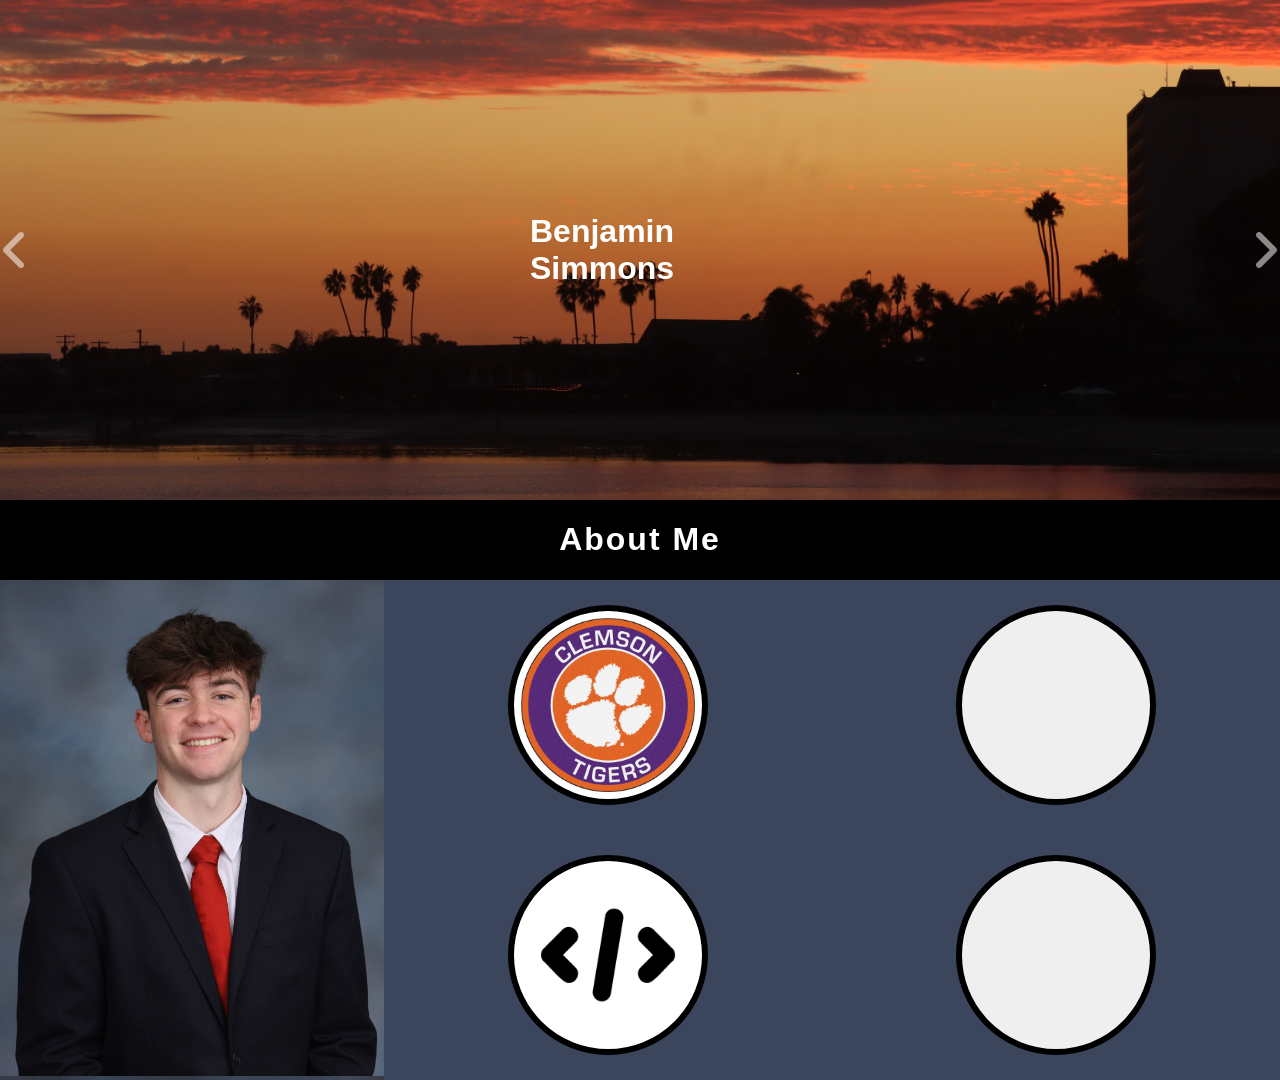
==== index.html @ a9e48d67 "Commit" ====
<!DOCTYPE html>
<html>
<head>
  <title>Personal Website</title>
  <link rel="stylesheet" href="styles.css">
  <link rel="stylesheet" href="https://cdnjs.cloudflare.com/ajax/libs/font-awesome/6.5.1/css/all.min.css">
</head>
  <body class="home-page">
    <div id="section1" class="section1">
        <i id="left-arrow" class="fa-solid fa-angle-left"></i>
        <h1>Benjamin Simmons</h1>
        <i id="right-arrow" class="fa-solid fa-angle-right"></i>
    </div>
    <div class="divider"><h1>About Me</h1></div>
    <div class="section2">
      <div class="my-photo"></div>
      <div id="aboutme" class="about-me">
          <button id="Education" class="about-btn">Education</button>
          <button id="Cyber" class="about-btn">Cyber Security</button>
          <button id="Skills" class="about-btn">Skills</button>
          <button id="Fraternity" class="about-btn">Phi Tau</button>
      </div>
    </div>
    <div class="section3">
    
    </div>
    <script src="script.js"></script>
  </body>
</html>
---- styles.css ----
/* ******************************************* HOME PAGE **************************************************/
.home-page{
    margin: 0;
}
.section1{
    margin: 0;
    display: flex;
    justify-content: center;
    align-items: center;
    background-image: url("/images/photo1.jpg");
    height: 500px;
    width: 100%;
    background-size: cover;
    background-position: center bottom;
    gap: 500px;
}


.section1 h1{
    color: white;
    font-family: Impact, Haettenschweiler, 'Arial Narrow Bold', sans-serif;
}

.section1 i{
    font-size: 48px;
    color: rgba(255, 255, 255, 0.528);
}

.section2{
    display: flex;
    flex-direction: row;
    overflow: hidden;
    height: 500px;
    margin: 0;
}

.my-photo{
    width: 30%;
    background-image: url("/images/self_portrait.jpeg");
    background-size: cover;
    background-position: center -80px;
}

.about-me{
    width: 70%;
    background-color: rgb(59, 69, 92);
    display: grid;
    grid-template-columns: 1fr 1fr;
    justify-items: center;
    justify-content: center;
    align-items: center;
    position: relative;
}

.about-btn{
    height: 200px;
    width: 200px;
    border-radius: 50%;
    background-size: cover;
    cursor: pointer;
    border: 6px solid black;
    font-size: 25px;
    color: transparent;
    transition: color 1s;
}

.about-btn:hover{
    color: white;
    box-shadow: inset 0 0 0 2000px rgba(0, 0, 0, 0.749);
}



#Education {
    background-image: url("images/education.jpg");
    background-position: center;
}

#Skills {
    background-image: url("images/skills.jpg");
}

#Fraternity {
    background-image: url("images/fraternity.jpg");
}

#Home {
    background-image: url("images/home.jpg");
}


.divider{
    display: flex;
    align-items: center;
    justify-content: center;
    background-color: rgb(0, 0, 0);
    margin: 0;
}

.divider h1{
    color: white;
    font-family: Impact, Haettenschweiler, 'Arial Narrow Bold', sans-serif;
    letter-spacing: 2px;
}

.info-panel{
    color: white;
    font-size: 24px;
    padding-left: 20px;
}

.about-me:has(.info-panel){
    display: flex;
    flex-direction: column;
    justify-content: flex-start;
    align-items: flex-start;
    padding-top: 30px;
    overflow-y: auto;
}

.back-btn {
    position: absolute;
    top: 12px;
    right: 16px;
    background: transparent;
    border: 2px solid rgba(255,255,255,0.5);
    color: white;
    font-size: 1.2rem;
    width: 36px;
    height: 36px;
    border-radius: 50%;
    cursor: pointer;
    transition: background 0.3s;
    display: flex;
    align-items: center;
    justify-content: center;
}

.back-btn:hover {
    background: rgba(255,255,255,0.15);
}

.course-table {
    width: 100%;
    border-collapse: collapse;
    margin-top: 12px;
    color: white;
}

.course-table th, .course-table td {
    text-align: left;
    padding: 8px 12px;
    border-bottom: 1px solid rgba(255,255,255,0.2);
}

.course-table th {
    font-size: 0.85rem;
    text-transform: uppercase;
    letter-spacing: 1px;
    color: rgba(255,255,255,0.6);
}

.course-table td:last-child {
    width: 60px;
}




/* ******************************************* END HOME PAGE **************************************************/
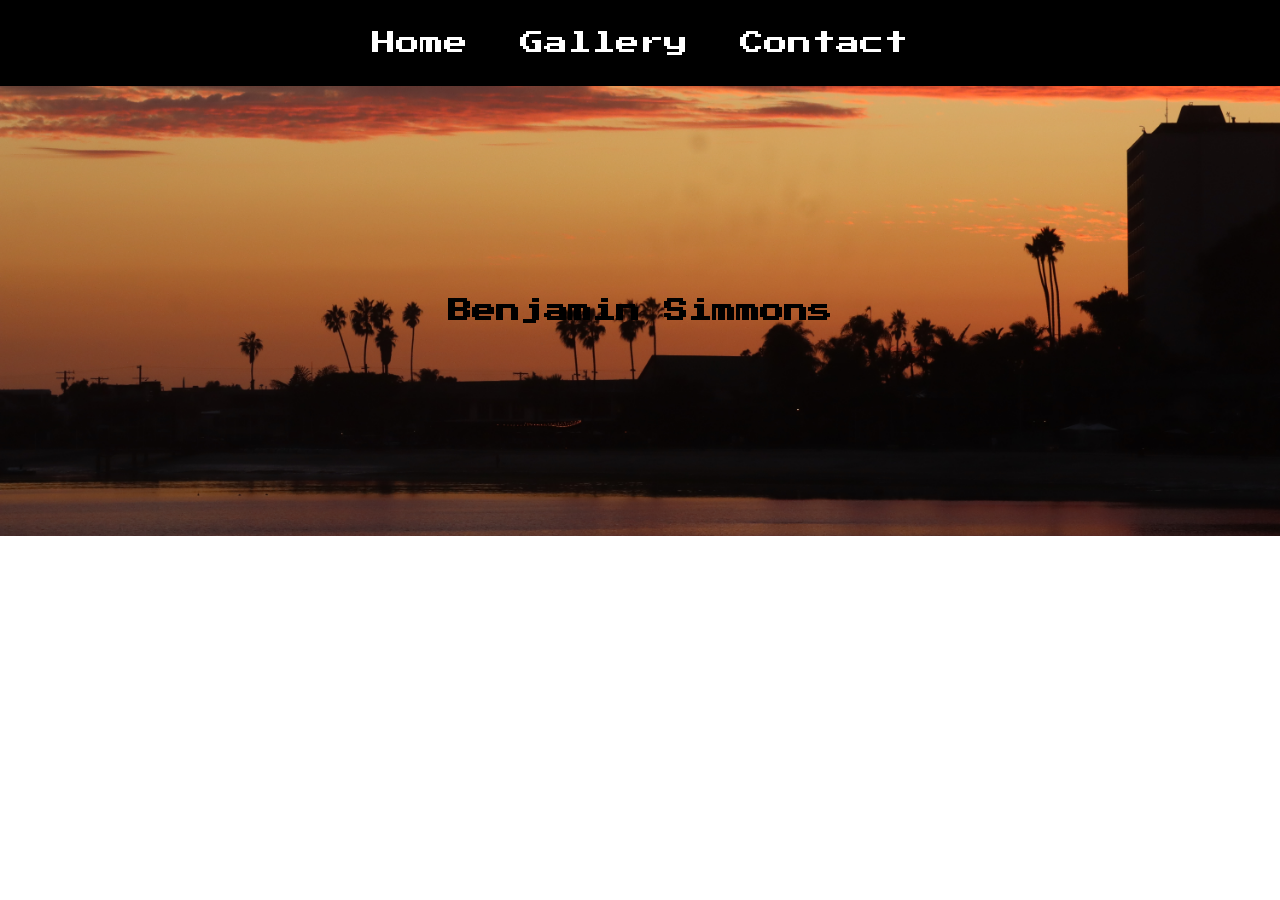
==== commit db583024: "navbar" ====
--- a/index.html
+++ b/index.html
@@ -2,27 +2,21 @@
 <html>
 <head>
   <title>Personal Website</title>
+  <link rel="preconnect" href="https://fonts.googleapis.com">
+  <link rel="preconnect" href="https://fonts.gstatic.com" crossorigin>
+  <link href="https://fonts.googleapis.com/css2?family=Diplomata&family=Press+Start+2P&display=swap" rel="stylesheet">
   <link rel="stylesheet" href="styles.css">
   <link rel="stylesheet" href="https://cdnjs.cloudflare.com/ajax/libs/font-awesome/6.5.1/css/all.min.css">
+  <script src="navbar.js" defer></script>
 </head>
+  <header>
+    <div id="navbar"></div>
+  </header>
   <body class="home-page">
     <div id="section1" class="section1">
-        <i id="left-arrow" class="fa-solid fa-angle-left"></i>
+        <div id="bg-layer1" class="bg-layer"></div>
+        <div id="bg-layer2" class="bg-layer"></div>
         <h1>Benjamin Simmons</h1>
-        <i id="right-arrow" class="fa-solid fa-angle-right"></i>
-    </div>
-    <div class="divider"><h1>About Me</h1></div>
-    <div class="section2">
-      <div class="my-photo"></div>
-      <div id="aboutme" class="about-me">
-          <button id="Education" class="about-btn">Education</button>
-          <button id="Cyber" class="about-btn">Cyber Security</button>
-          <button id="Skills" class="about-btn">Skills</button>
-          <button id="Fraternity" class="about-btn">Phi Tau</button>
-      </div>
-    </div>
-    <div class="section3">
-    
     </div>
     <script src="script.js"></script>
   </body>
--- a/styles.css
+++ b/styles.css
@@ -2,169 +2,29 @@
 .home-page{
     margin: 0;
 }
-.section1{
-    margin: 0;
-    display: flex;
-    justify-content: center;
-    align-items: center;
-    background-image: url("/images/photo1.jpg");
-    height: 500px;
-    width: 100%;
-    background-size: cover;
-    background-position: center bottom;
-    gap: 500px;
+
+#section1 {
+  position: relative;
+  height: 50vh;
+  overflow: hidden;
+  display: flex;
+  justify-content: center;
+  align-items: center;
 }
 
-
-.section1 h1{
-    color: white;
-    font-family: Impact, Haettenschweiler, 'Arial Narrow Bold', sans-serif;
+.bg-layer {
+  position: absolute;
+  inset: 0;
+  background-size: cover;
+  background-position: bottom;
+  transition: opacity 2s ease-in-out;
+  z-index: 0;
 }
 
-.section1 i{
-    font-size: 48px;
-    color: rgba(255, 255, 255, 0.528);
+#section1 h1 {
+  position: relative;
+  z-index: 1; /* sits above the bg layers */
+  font-family: "Press Start 2P", system-ui;
+  font-size: 24px;
 }
-
-.section2{
-    display: flex;
-    flex-direction: row;
-    overflow: hidden;
-    height: 500px;
-    margin: 0;
-}
-
-.my-photo{
-    width: 30%;
-    background-image: url("/images/self_portrait.jpeg");
-    background-size: cover;
-    background-position: center -80px;
-}
-
-.about-me{
-    width: 70%;
-    background-color: rgb(59, 69, 92);
-    display: grid;
-    grid-template-columns: 1fr 1fr;
-    justify-items: center;
-    justify-content: center;
-    align-items: center;
-    position: relative;
-}
-
-.about-btn{
-    height: 200px;
-    width: 200px;
-    border-radius: 50%;
-    background-size: cover;
-    cursor: pointer;
-    border: 6px solid black;
-    font-size: 25px;
-    color: transparent;
-    transition: color 1s;
-}
-
-.about-btn:hover{
-    color: white;
-    box-shadow: inset 0 0 0 2000px rgba(0, 0, 0, 0.749);
-}
-
-
-
-#Education {
-    background-image: url("images/education.jpg");
-    background-position: center;
-}
-
-#Skills {
-    background-image: url("images/skills.jpg");
-}
-
-#Fraternity {
-    background-image: url("images/fraternity.jpg");
-}
-
-#Home {
-    background-image: url("images/home.jpg");
-}
-
-
-.divider{
-    display: flex;
-    align-items: center;
-    justify-content: center;
-    background-color: rgb(0, 0, 0);
-    margin: 0;
-}
-
-.divider h1{
-    color: white;
-    font-family: Impact, Haettenschweiler, 'Arial Narrow Bold', sans-serif;
-    letter-spacing: 2px;
-}
-
-.info-panel{
-    color: white;
-    font-size: 24px;
-    padding-left: 20px;
-}
-
-.about-me:has(.info-panel){
-    display: flex;
-    flex-direction: column;
-    justify-content: flex-start;
-    align-items: flex-start;
-    padding-top: 30px;
-    overflow-y: auto;
-}
-
-.back-btn {
-    position: absolute;
-    top: 12px;
-    right: 16px;
-    background: transparent;
-    border: 2px solid rgba(255,255,255,0.5);
-    color: white;
-    font-size: 1.2rem;
-    width: 36px;
-    height: 36px;
-    border-radius: 50%;
-    cursor: pointer;
-    transition: background 0.3s;
-    display: flex;
-    align-items: center;
-    justify-content: center;
-}
-
-.back-btn:hover {
-    background: rgba(255,255,255,0.15);
-}
-
-.course-table {
-    width: 100%;
-    border-collapse: collapse;
-    margin-top: 12px;
-    color: white;
-}
-
-.course-table th, .course-table td {
-    text-align: left;
-    padding: 8px 12px;
-    border-bottom: 1px solid rgba(255,255,255,0.2);
-}
-
-.course-table th {
-    font-size: 0.85rem;
-    text-transform: uppercase;
-    letter-spacing: 1px;
-    color: rgba(255,255,255,0.6);
-}
-
-.course-table td:last-child {
-    width: 60px;
-}
-
-
-
-
 /* ******************************************* END HOME PAGE **************************************************/
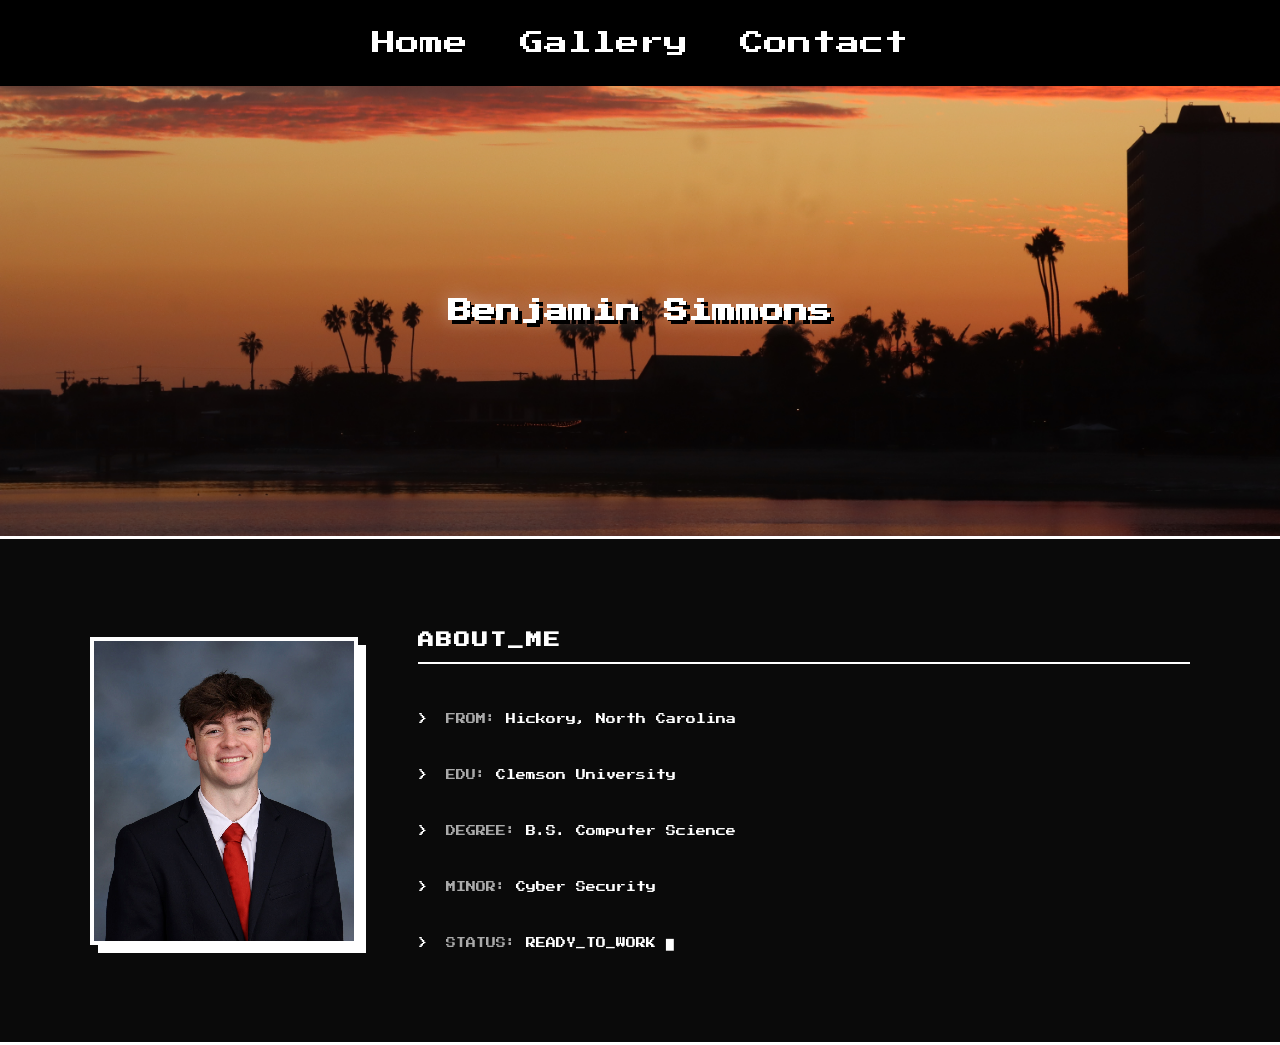
==== commit 24aeff73: "commit" ====
--- a/index.html
+++ b/index.html
@@ -9,15 +9,49 @@
   <link rel="stylesheet" href="https://cdnjs.cloudflare.com/ajax/libs/font-awesome/6.5.1/css/all.min.css">
   <script src="navbar.js" defer></script>
 </head>
+<body class="home-page">
   <header>
     <div id="navbar"></div>
   </header>
-  <body class="home-page">
-    <div id="section1" class="section1">
-        <div id="bg-layer1" class="bg-layer"></div>
-        <div id="bg-layer2" class="bg-layer"></div>
-        <h1>Benjamin Simmons</h1>
+ 
+  <div id="section1" class="section1">
+    <div id="bg-layer1" class="bg-layer"></div>
+    <div id="bg-layer2" class="bg-layer"></div>
+    <h1>Benjamin Simmons</h1>
+  </div>
+ 
+  <!-- ABOUT ME SECTION -->
+  <section id="about">
+    <div class="about-inner">
+ 
+      <!-- Photo side -->
+      <div class="about-photo-wrap pixel-reveal">
+        <div class="pixel-frame">
+          <img src="images/self_portrait.jpeg" alt="Benjamin Simmons" id="about-photo" />
+        </div>
+      </div>
+ 
+      <!-- Text side -->
+      <div class="about-text">
+        <h2 class="about-heading type-in">ABOUT_ME</h2>
+        <div class="terminal-lines">
+          <p class="terminal-line" style="--delay: 0.2s"><span class="prompt">&gt;</span> FROM: <span class="highlight">Hickory, North Carolina</span></p>
+          <p class="terminal-line" style="--delay: 0.5s"><span class="prompt">&gt;</span> EDU: <span class="highlight">Clemson University</span></p>
+          <p class="terminal-line" style="--delay: 0.8s"><span class="prompt">&gt;</span> DEGREE: <span class="highlight">B.S. Computer Science</span></p>
+          <p class="terminal-line" style="--delay: 1.1s"><span class="prompt">&gt;</span> MINOR: <span class="highlight">Cyber Security</span></p>
+          <p class="terminal-line" style="--delay: 1.4s"><span class="prompt">&gt;</span> STATUS: <span class="highlight blink">READY_TO_WORK █</span></p>
+        </div>
+      </div>
+ 
     </div>
-    <script src="script.js"></script>
-  </body>
-</html>
+  </section>
+  <!-- CYBER SECTION -->
+   <section class="cyber">
+      <div class="cyber-inner">
+
+      </div>
+   </section>
+ 
+  <script src="script.js"></script>
+</body>
+</html>
--- a/styles.css
+++ b/styles.css
@@ -1,8 +1,10 @@
 /* ******************************************* HOME PAGE **************************************************/
-.home-page{
-    margin: 0;
+.home-page {
+  margin: 0;
+  background-color: #0a0a0a;
+  color: #fff;
 }
-
+ 
 #section1 {
   position: relative;
   height: 50vh;
@@ -11,7 +13,7 @@
   justify-content: center;
   align-items: center;
 }
-
+ 
 .bg-layer {
   position: absolute;
   inset: 0;
@@ -20,11 +22,127 @@
   transition: opacity 2s ease-in-out;
   z-index: 0;
 }
-
+ 
 #section1 h1 {
   position: relative;
-  z-index: 1; /* sits above the bg layers */
+  z-index: 1;
   font-family: "Press Start 2P", system-ui;
   font-size: 24px;
+  color: #fff;
+  text-shadow: 4px 4px 0px #000, 0 0 20px rgba(255,255,255,0.4);
 }
-/* ******************************************* END HOME PAGE **************************************************/+/* ******************************************* END HOME PAGE **************************************************/
+ 
+ 
+/* ******************************************* ABOUT SECTION **************************************************/
+#about {
+  padding: 80px 40px;
+  background-color: #0a0a0a;
+  border-top: 3px solid #fff;
+}
+ 
+.about-inner {
+  max-width: 1100px;
+  margin: 0 auto;
+  display: flex;
+  gap: 60px;
+  align-items: center;
+  flex-wrap: wrap;
+}
+ 
+/* --- Photo --- */
+.about-photo-wrap {
+  flex: 0 0 auto;
+  opacity: 0;
+  transform: translateY(30px);
+  transition: opacity 0.6s ease, transform 0.6s ease;
+}
+ 
+.about-photo-wrap.visible {
+  opacity: 1;
+  transform: translateY(0);
+}
+ 
+.pixel-frame {
+  width: 260px;
+  height: 300px;
+  border: 4px solid #fff;
+  box-shadow: 8px 8px 0px #fff;
+  overflow: hidden;
+  image-rendering: pixelated;
+  position: relative;
+}
+ 
+.pixel-frame img {
+  width: 100%;
+  height: 100%;
+  object-fit: cover;
+  object-position: bottom 20px;
+  display: block;
+  filter: contrast(1.05);
+}
+ 
+/* --- Text --- */
+.about-text {
+  flex: 1;
+  min-width: 280px;
+}
+ 
+.about-heading {
+  font-family: "Press Start 2P", system-ui;
+  font-size: 16px;
+  color: #fff;
+  margin-bottom: 36px;
+  letter-spacing: 2px;
+  border-bottom: 2px solid #fff;
+  padding-bottom: 14px;
+}
+ 
+.terminal-lines {
+  display: flex;
+  flex-direction: column;
+  gap: 18px;
+}
+ 
+.terminal-line {
+  font-family: "Press Start 2P", system-ui;
+  font-size: 10px;
+  color: #aaa;
+  line-height: 1.8;
+  opacity: 0;
+  transform: translateX(-10px);
+  animation: slideIn 0.4s ease forwards;
+  animation-delay: var(--delay);
+}
+ 
+.terminal-line .prompt {
+  color: #fff;
+  margin-right: 8px;
+}
+ 
+.terminal-line .highlight {
+  color: #fff;
+}
+ 
+.terminal-line .blink {
+  animation: blink 1s step-start infinite, slideIn 0.4s ease forwards;
+  animation-delay: 0s, var(--delay);
+}
+ 
+@keyframes slideIn {
+  to {
+    opacity: 1;
+    transform: translateX(0);
+  }
+}
+ 
+@keyframes blink {
+  50% { opacity: 0; }
+}
+/* ******************************************* END ABOUT SECTION **************************************************/
+
+/* ******************************************* CYBER SECTION **************************************************/
+.cyber{
+    border-top: 3px solid #fff;
+    background-color: black;
+}
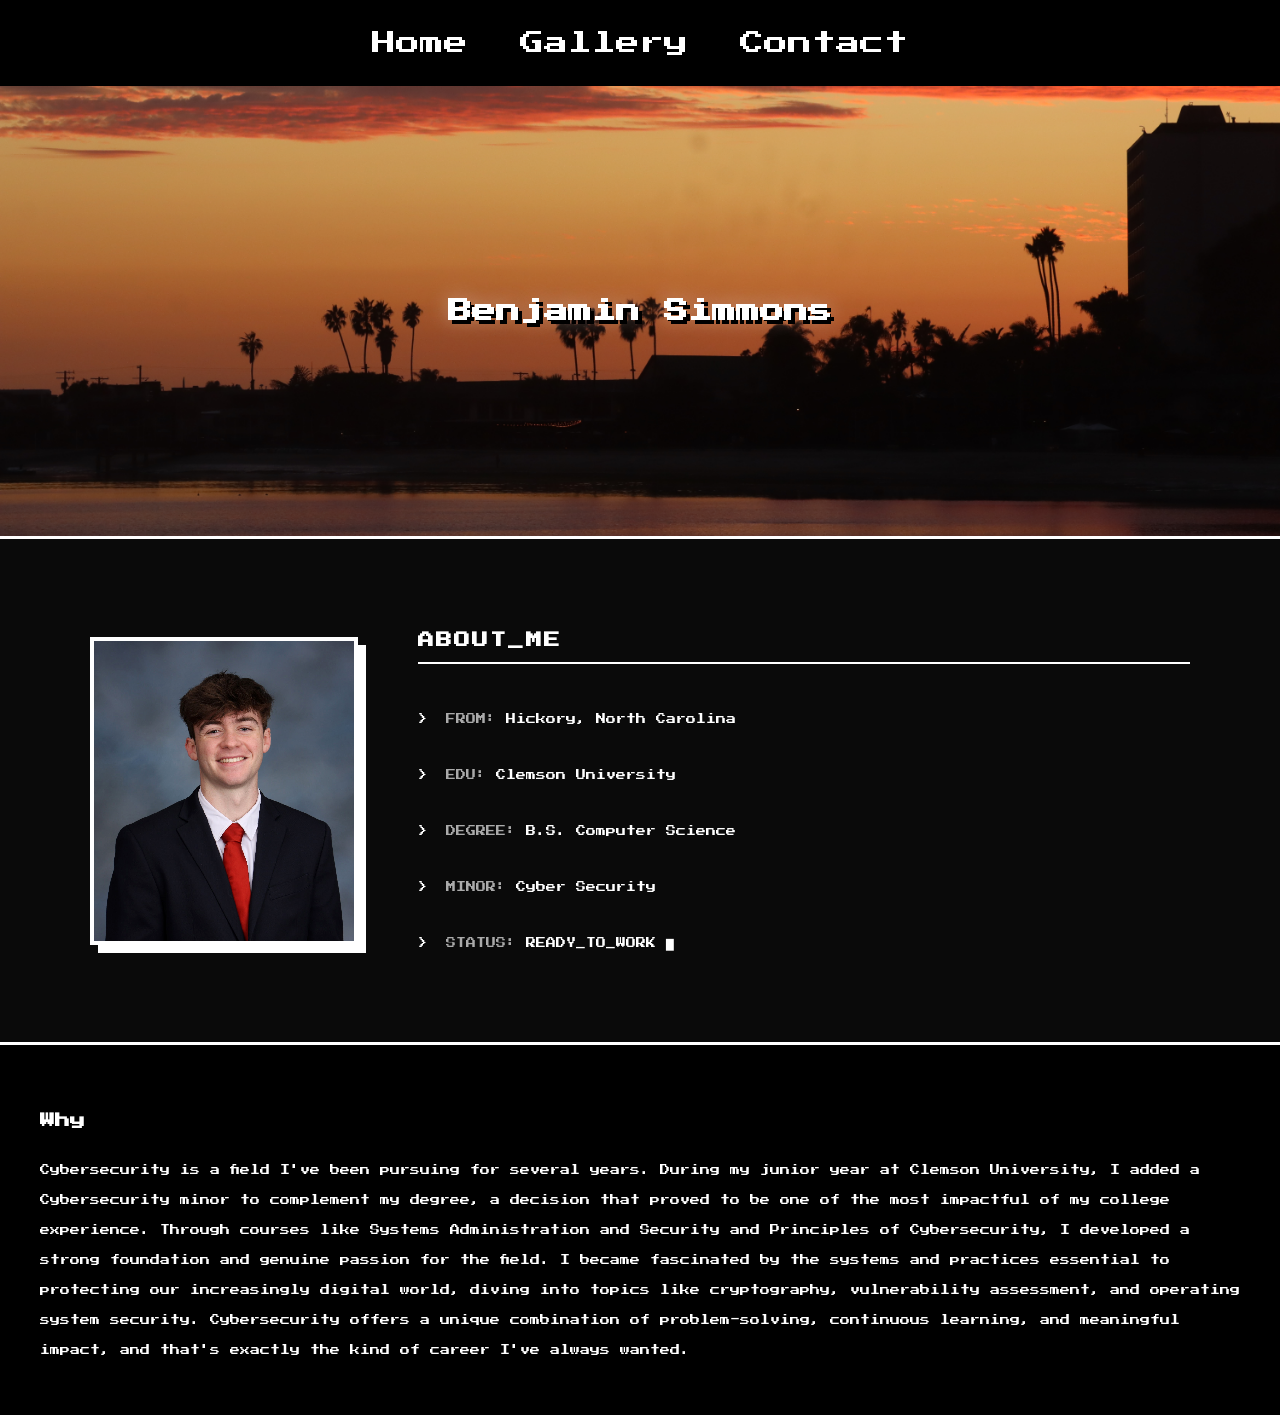
==== commit 88d76934: "Cyber Passion" ====
--- a/index.html
+++ b/index.html
@@ -48,7 +48,11 @@
   <!-- CYBER SECTION -->
    <section class="cyber">
       <div class="cyber-inner">
-
+        <h2 id="typewriter"></h2>
+        <p id="cyberPassion">Cybersecurity is a field I've been pursuing for several years. During my junior year at Clemson University, I added a Cybersecurity minor to complement my degree, a decision that proved to be one of the most impactful of my college experience.
+        Through courses like Systems Administration and Security and Principles of Cybersecurity, I developed a strong foundation and genuine passion for the field. I became fascinated by the systems and practices essential to protecting our increasingly digital world, diving into topics like cryptography, vulnerability assessment, and operating system security.
+        Cybersecurity offers a unique combination of problem-solving, continuous learning, and meaningful impact, and that's exactly the kind of career I've always wanted.
+        </p>
       </div>
    </section>
  
--- a/styles.css
+++ b/styles.css
@@ -145,4 +145,20 @@
 .cyber{
     border-top: 3px solid #fff;
     background-color: black;
+}
+
+.cyber-inner{
+    font-family: "Press Start 2P", system-ui;
+    font-size: 10px;
+    padding: 40px;
+    line-height: 3;
+}
+
+#cyberPassion{
+  opacity: 0;
+  transition: opacity 5s;
+}
+
+#cyberPassion.fade{
+  opacity: 1;
 }
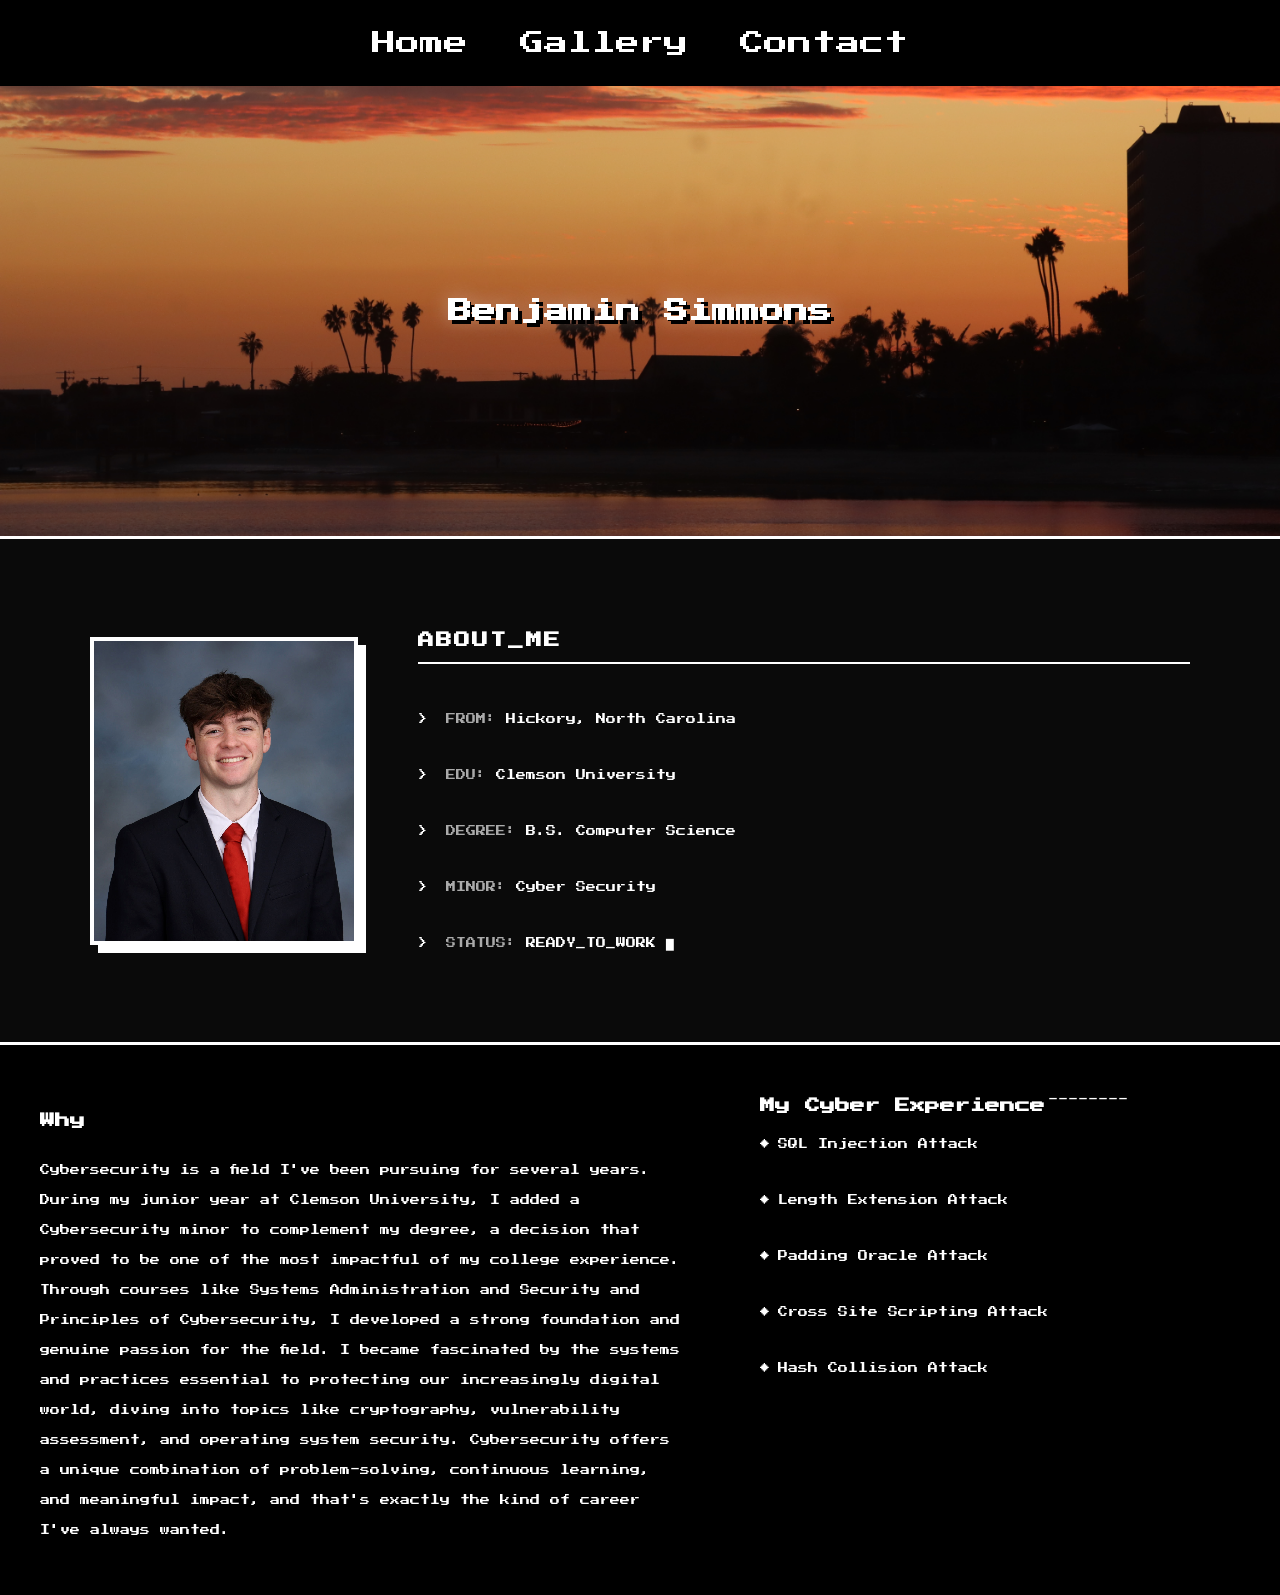
==== commit b5d2fc96: "Yurp" ====
--- a/index.html
+++ b/index.html
@@ -54,6 +54,21 @@
         Cybersecurity offers a unique combination of problem-solving, continuous learning, and meaningful impact, and that's exactly the kind of career I've always wanted.
         </p>
       </div>
+      <div class="cyber-experience">
+          <div>
+            <h2>My Cyber Experience</h2>
+            <div class="experience-lines">
+              <p class="experience-line" style="--delay: 0.2s"><span class="prompt">&#9830;</span><span class="highlight">SQL Injection Attack</span></p>
+              <p class="experience-line" style="--delay: 0.5s"><span class="prompt">&#9830;</span><span class="highlight">Length Extension Attack</span></p>
+              <p class="experience-line" style="--delay: 0.8s"><span class="prompt">&#9830;</span><span class="highlight">Padding Oracle Attack</span></p>
+              <p class="experience-line" style="--delay: 1.1s"><span class="prompt">&#9830;</span><span class="highlight">Cross Site Scripting Attack</span></p>
+              <p class="experience-line" style="--delay: 1.4s"><span class="prompt">&#9830;</span><span class="highlight blink">Hash Collision Attack</span></p>
+            </div>
+          </div>
+          <div class="pdf">
+              <p>--------</p>
+          </div>
+      </div>
    </section>
  
   <script src="script.js"></script>
--- a/styles.css
+++ b/styles.css
@@ -97,7 +97,7 @@
   border-bottom: 2px solid #fff;
   padding-bottom: 14px;
 }
- 
+ /*About page Terminal Lines*/
 .terminal-lines {
   display: flex;
   flex-direction: column;
@@ -145,6 +145,8 @@
 .cyber{
     border-top: 3px solid #fff;
     background-color: black;
+    display: flex;
+    flex-direction: row;
 }
 
 .cyber-inner{
@@ -152,6 +154,17 @@
     font-size: 10px;
     padding: 40px;
     line-height: 3;
+    width: 50%;
+}
+
+.cyber-experience{
+    font-family: "Press Start 2P", system-ui;
+    font-size: 10px;
+    padding: 40px;
+    flex: 1;
+    min-width: 280px;
+    display: flex;
+    flex-direction: row;
 }
 
 #cyberPassion{
@@ -161,4 +174,46 @@
 
 #cyberPassion.fade{
   opacity: 1;
+}
+
+.experience-lines {
+  display: flex;
+  flex-direction: column;
+  gap: 18px;
+}
+ 
+.experience-line {
+  font-family: "Press Start 2P", system-ui;
+  font-size: 10px;
+  color: #aaa;
+  line-height: 1.8;
+  opacity: 0;
+  transform: translateX(-10px);
+  animation: slideIn 0.4s ease forwards;
+  animation-delay: var(--delay);
+}
+ 
+.experience-line .prompt {
+  color: #fff;
+  margin-right: 8px;
+}
+ 
+.experience-line .highlight {
+  color: #fff;
+}
+ 
+.experience-line .blink {
+  animation: blink 1s step-start infinite, slideIn 0.4s ease forwards;
+  animation-delay: 0s, var(--delay);
+}
+ 
+@keyframes slideIn {
+  to {
+    opacity: 1;
+    transform: translateX(0);
+  }
+}
+ 
+@keyframes blink {
+  50% { opacity: 0; }
 }
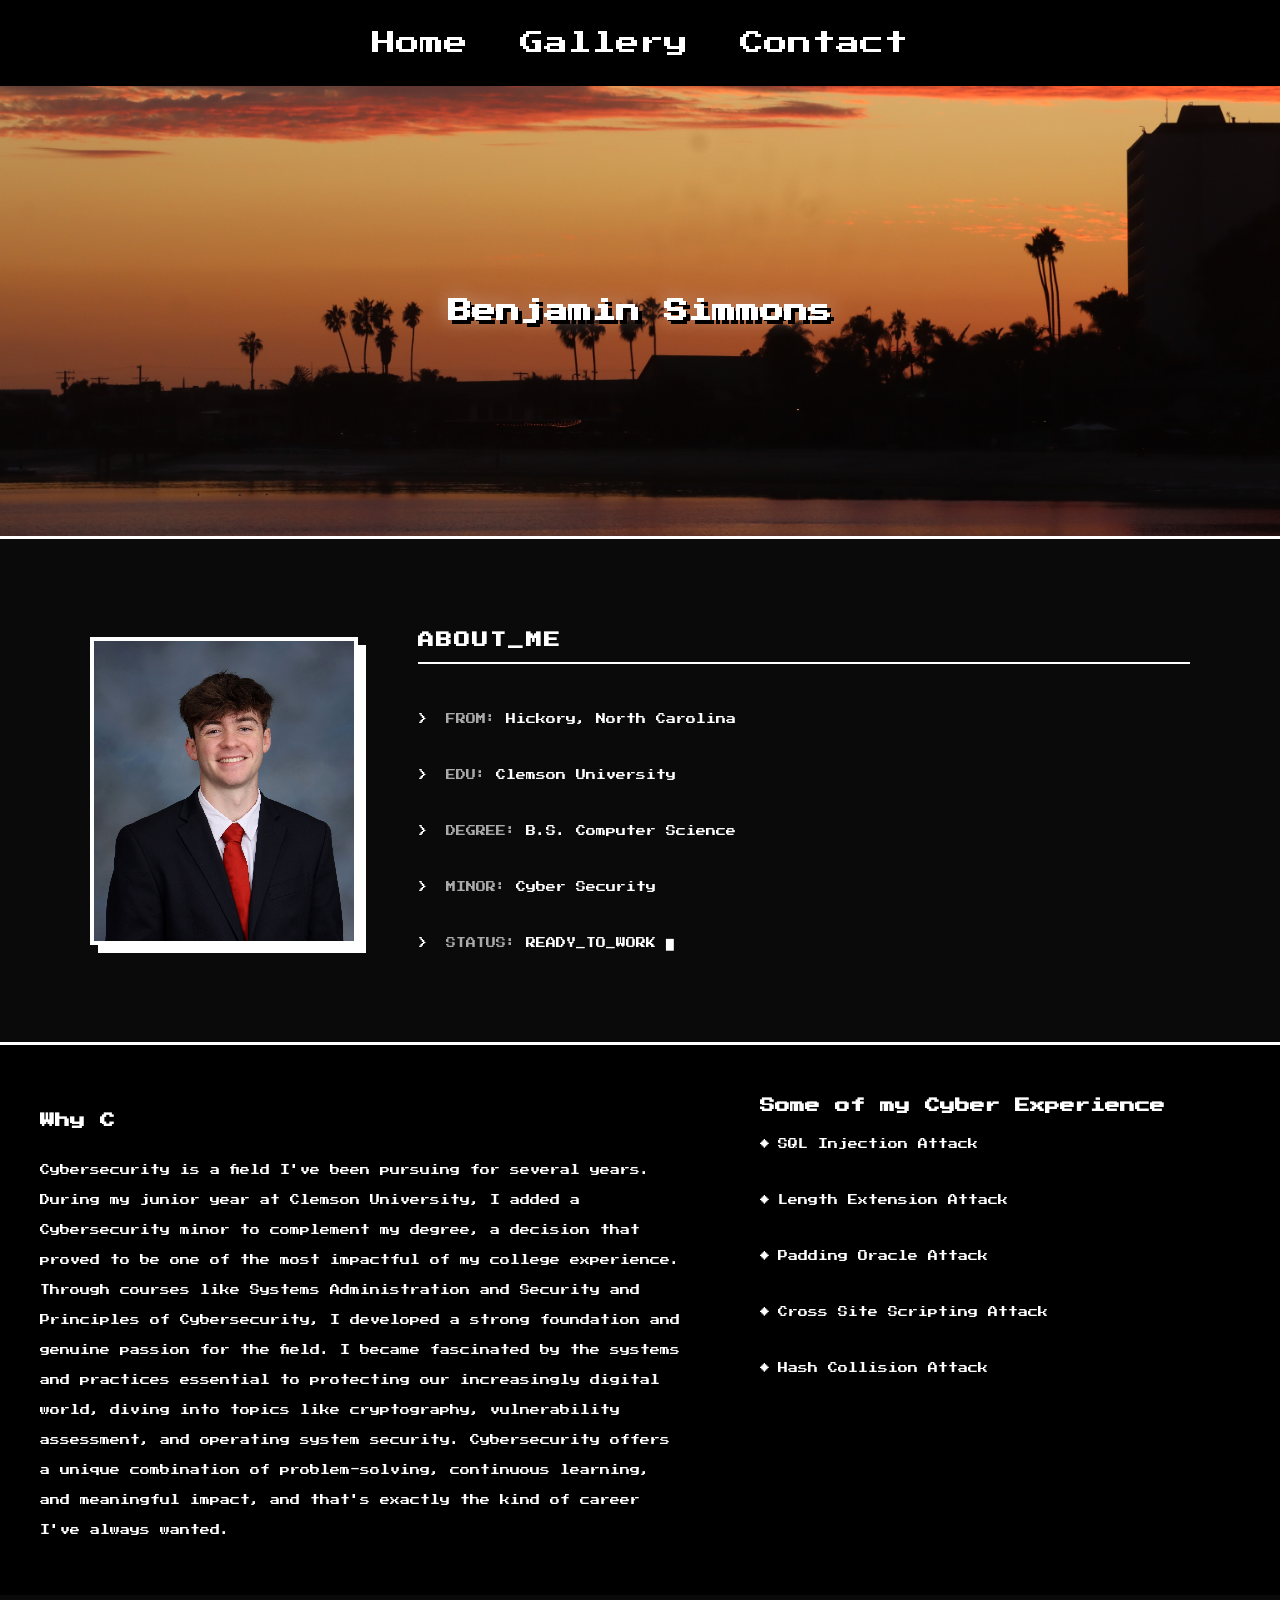
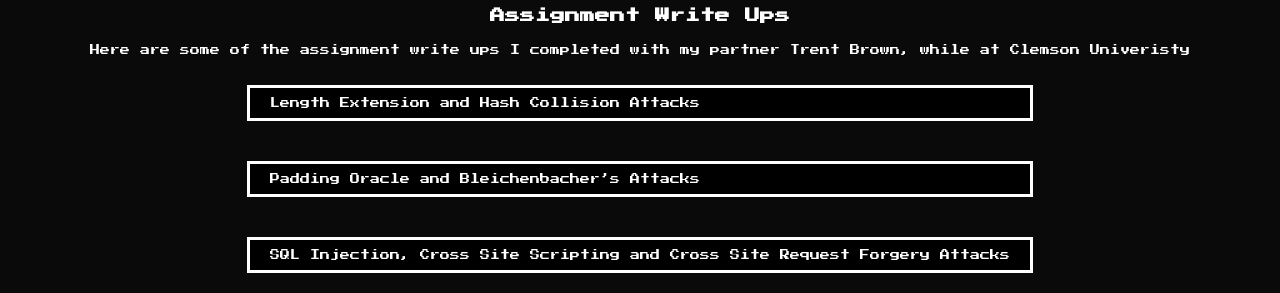
==== commit d1080b5f: "Commitment" ====
--- a/index.html
+++ b/index.html
@@ -47,28 +47,34 @@
   </section>
   <!-- CYBER SECTION -->
    <section class="cyber">
-      <div class="cyber-inner">
-        <h2 id="typewriter"></h2>
-        <p id="cyberPassion">Cybersecurity is a field I've been pursuing for several years. During my junior year at Clemson University, I added a Cybersecurity minor to complement my degree, a decision that proved to be one of the most impactful of my college experience.
-        Through courses like Systems Administration and Security and Principles of Cybersecurity, I developed a strong foundation and genuine passion for the field. I became fascinated by the systems and practices essential to protecting our increasingly digital world, diving into topics like cryptography, vulnerability assessment, and operating system security.
-        Cybersecurity offers a unique combination of problem-solving, continuous learning, and meaningful impact, and that's exactly the kind of career I've always wanted.
-        </p>
+    <div class="cyber-inner">
+      <h2 id="typewriter"></h2>
+      <p id="cyberPassion">Cybersecurity is a field I've been pursuing for several years. During my junior year at Clemson University, I added a Cybersecurity minor to complement my degree, a decision that proved to be one of the most impactful of my college experience.
+      Through courses like Systems Administration and Security and Principles of Cybersecurity, I developed a strong foundation and genuine passion for the field. I became fascinated by the systems and practices essential to protecting our increasingly digital world, diving into topics like cryptography, vulnerability assessment, and operating system security.
+      Cybersecurity offers a unique combination of problem-solving, continuous learning, and meaningful impact, and that's exactly the kind of career I've always wanted.
+      </p>
+    </div>
+    <div class="cyber-experience">
+      <div>
+        <h2>Some of my Cyber Experience</h2>
+        <div class="experience-lines">
+          <p class="experience-line" style="--delay: 0.2s"><span class="prompt">&#9830;</span><span class="highlight">SQL Injection Attack</span></p>
+          <p class="experience-line" style="--delay: 0.5s"><span class="prompt">&#9830;</span><span class="highlight">Length Extension Attack</span></p>
+          <p class="experience-line" style="--delay: 0.8s"><span class="prompt">&#9830;</span><span class="highlight">Padding Oracle Attack</span></p>
+          <p class="experience-line" style="--delay: 1.1s"><span class="prompt">&#9830;</span><span class="highlight">Cross Site Scripting Attack</span></p>
+          <p class="experience-line" style="--delay: 1.4s"><span class="prompt">&#9830;</span><span class="highlight blink">Hash Collision Attack</span></p>
+        </div>
       </div>
-      <div class="cyber-experience">
-          <div>
-            <h2>My Cyber Experience</h2>
-            <div class="experience-lines">
-              <p class="experience-line" style="--delay: 0.2s"><span class="prompt">&#9830;</span><span class="highlight">SQL Injection Attack</span></p>
-              <p class="experience-line" style="--delay: 0.5s"><span class="prompt">&#9830;</span><span class="highlight">Length Extension Attack</span></p>
-              <p class="experience-line" style="--delay: 0.8s"><span class="prompt">&#9830;</span><span class="highlight">Padding Oracle Attack</span></p>
-              <p class="experience-line" style="--delay: 1.1s"><span class="prompt">&#9830;</span><span class="highlight">Cross Site Scripting Attack</span></p>
-              <p class="experience-line" style="--delay: 1.4s"><span class="prompt">&#9830;</span><span class="highlight blink">Hash Collision Attack</span></p>
-            </div>
-          </div>
-          <div class="pdf">
-              <p>--------</p>
-          </div>
-      </div>
+    </div>
+   </section>
+   <section class="writeUps">
+    <h2>Assignment Write Ups</h2>
+    <p>Here are some of the assignment write ups I completed with my partner Trent Brown, while at Clemson Univeristy</p>
+    <div class="pdfs">
+      <a href="/PDFs/LEandHC.pdf" target="_blank" class="pdf-btn">Length Extension and Hash Collision Attacks</a>
+      <a href="/PDFs/POandB.pdf" target="_blank" class="pdf-btn">Padding Oracle and Bleichenbacher’s Attacks</a>
+      <a href="/PDFs/SIXSSCSRF.pdf" target="_blank" class="pdf-btn">SQL Injection, Cross Site Scripting and Cross Site Request Forgery Attacks</a>
+    </div>
    </section>
  
   <script src="script.js"></script>
--- a/styles.css
+++ b/styles.css
@@ -216,4 +216,37 @@
  
 @keyframes blink {
   50% { opacity: 0; }
+}
+
+
+.writeUps{
+  font-family: "Press Start 2P", system-ui;
+  font-size: 10px;
+  display: flex;
+  flex-direction: column;
+  justify-content: center;
+  align-items: center;
+}
+.pdfs{
+  display: flex;
+  flex-direction: column;
+  padding: 20px;
+  gap: 40px;
+}
+
+.pdf-btn {
+  display: inline-block;
+  padding: 10px 20px;
+  font-family: 'Press Start 2P', cursive;
+  font-size: 10px;
+  color: #fff;
+  background-color: #000;
+  border: 3px solid #fff;
+  text-decoration: none;
+  cursor: pointer;
+  image-rendering: pixelated;
+}
+.pdf-btn:hover {
+  background-color: #fff;
+  color: #000;
 }
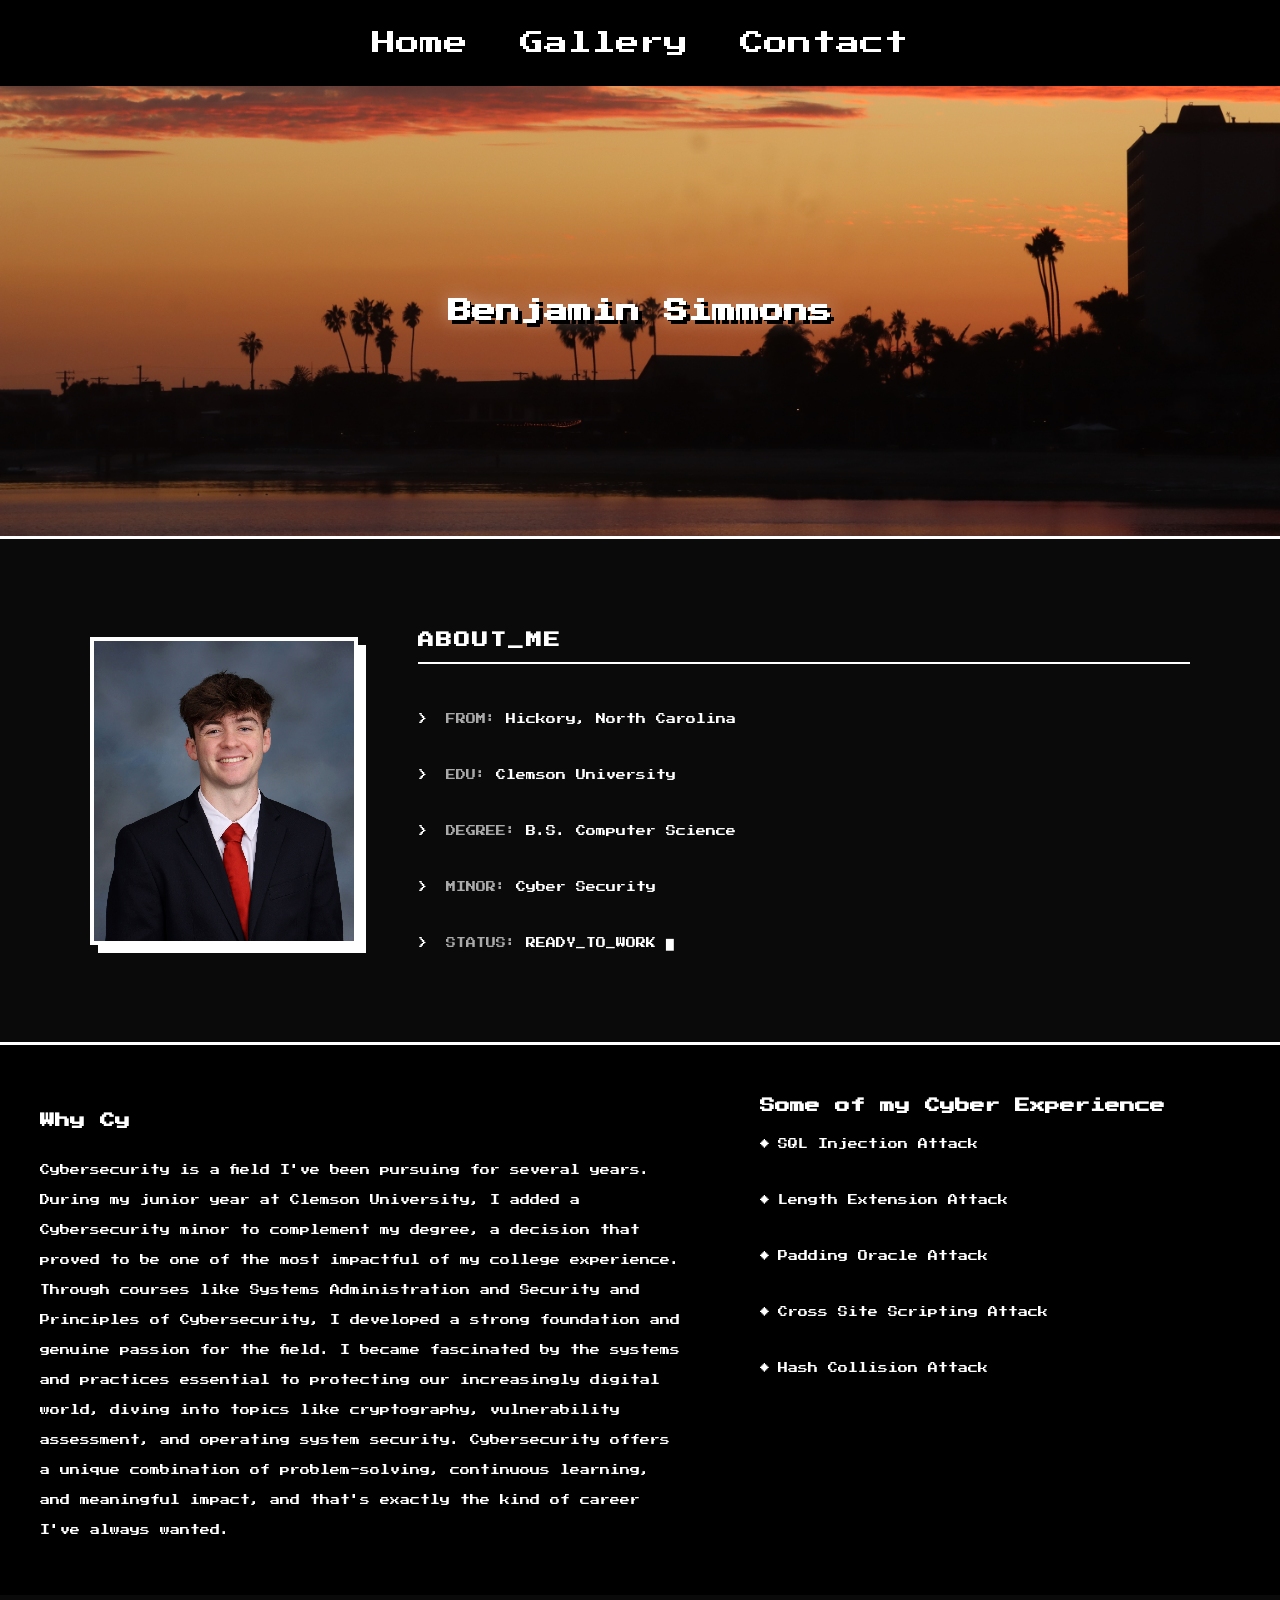
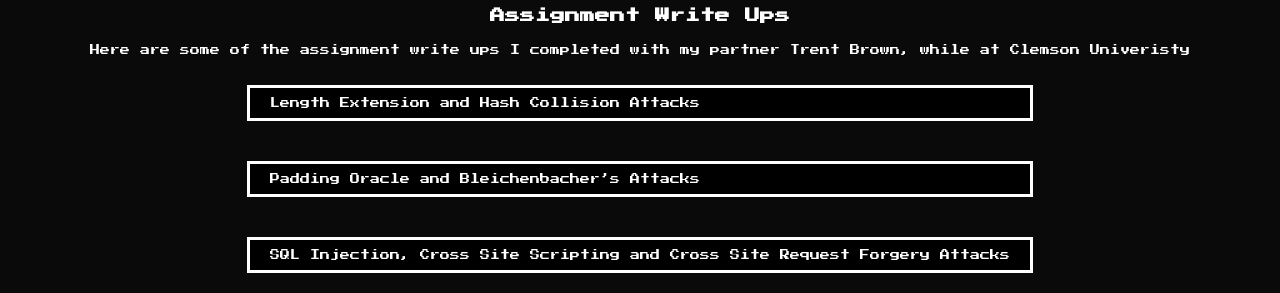
==== commit 8eee6a86: "Software Section" ====
--- a/index.html
+++ b/index.html
@@ -76,7 +76,18 @@
       <a href="/PDFs/SIXSSCSRF.pdf" target="_blank" class="pdf-btn">SQL Injection, Cross Site Scripting and Cross Site Request Forgery Attacks</a>
     </div>
    </section>
- 
+   <!-- SOFTWARE SECTION -->
+    <section id="software">
+      <div class="software">
+          <div class="software-experience">
+
+          </div>
+          <div class="software-logos">
+
+          </div>
+      </div>
+
+    </section>
   <script src="script.js"></script>
 </body>
 </html>
